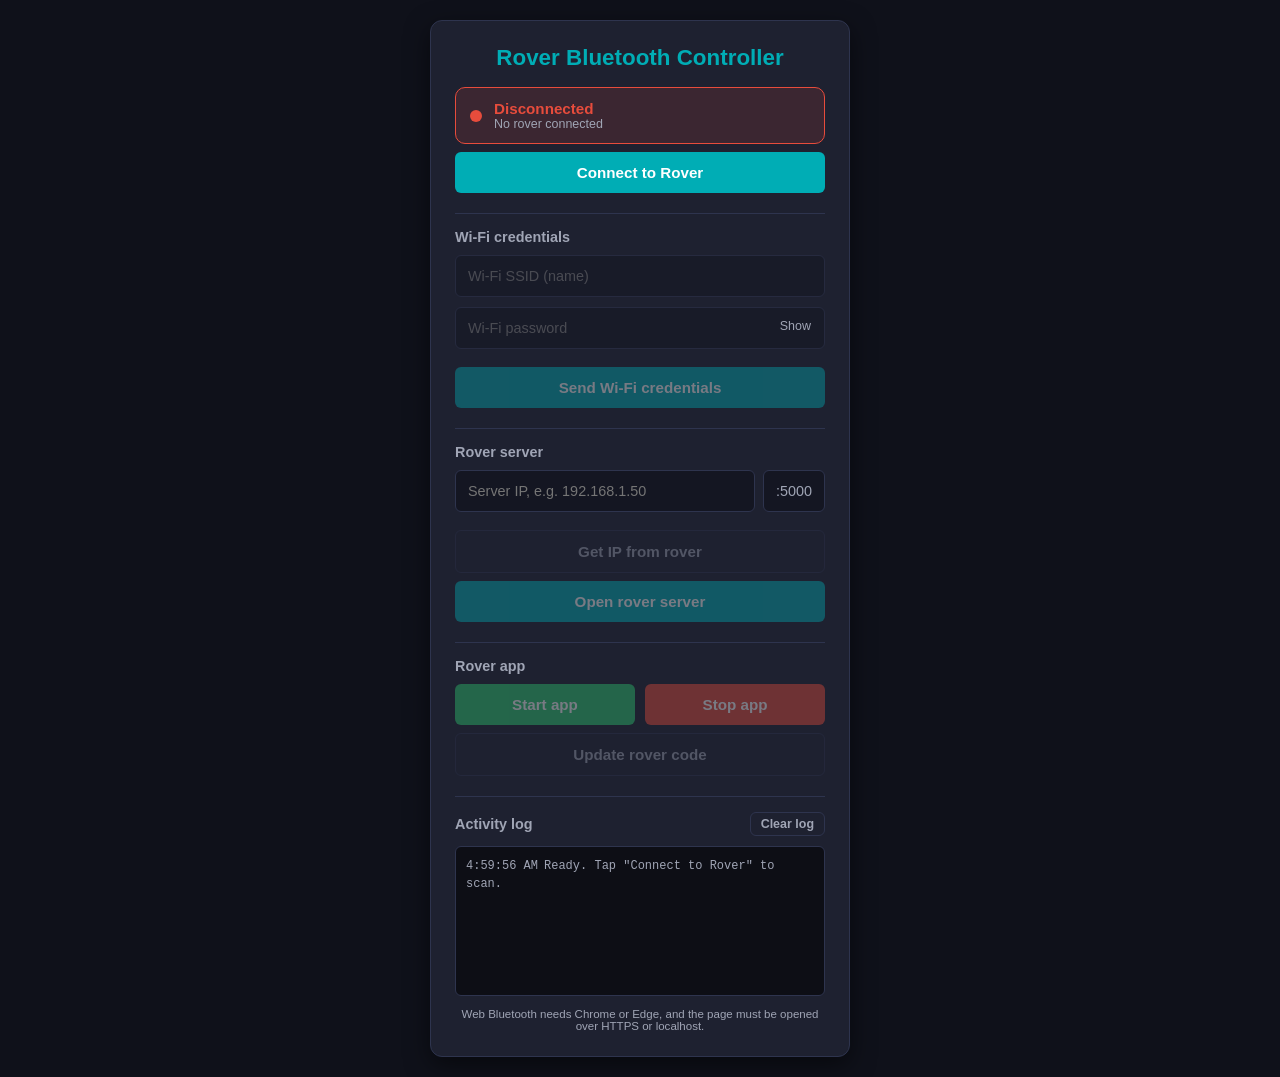
==== index.html @ 63fe3cc8 "renamed bt.html to index.html" ====
<!DOCTYPE html>
<html lang="en">

<head>
    <meta charset="UTF-8">
    <meta name="viewport" content="width=device-width, initial-scale=1.0">
    <title>Smart Rover BLE Dashboard</title>
    <style>
        :root {
            --bg: #0f111a;
            --card: #1e2130;
            --inset: #141622;
            --border: #2e344e;
            --text: #fff;
            --sub: #a0a5b5;
            --blue: #00adb5;
            --green: #2ecc71;
            --red: #e74c3c;
            --amber: #f5a623;
        }

        * {
            box-sizing: border-box;
        }

        body {
            margin: 0;
            padding: 20px;
            display: flex;
            justify-content: center;
            background: var(--bg);
            color: var(--text);
            font-family: -apple-system, BlinkMacSystemFont, "Segoe UI", Roboto, Helvetica, Arial, sans-serif;
        }

        .container {
            width: 100%;
            max-width: 420px;
            padding: 24px;
            background: var(--card);
            border: 1px solid var(--border);
            border-radius: 12px;
            box-shadow: 0 8px 24px rgba(0, 0, 0, .5);
        }

        h2 {
            margin: 0 0 16px;
            font-size: 1.4rem;
            text-align: center;
            color: var(--blue);
        }

        /* Connection indicator */
        .status {
            display: flex;
            align-items: center;
            gap: 12px;
            padding: 12px 14px;
            border-radius: 10px;
            border: 1px solid var(--c);
            background: color-mix(in srgb, var(--c) 14%, transparent);
            transition: background .3s, border-color .3s;
        }

        .status[data-state="disconnected"] {
            --c: var(--red);
        }

        .status[data-state="connecting"] {
            --c: var(--amber);
        }

        .status[data-state="connected"] {
            --c: var(--green);
        }

        .dot {
            width: 12px;
            height: 12px;
            border-radius: 50%;
            background: var(--c);
            flex: none;
        }

        .status[data-state="connecting"] .dot,
        .status[data-state="connected"] .dot {
            animation: pulse 1.6s ease-out infinite;
        }

        @keyframes pulse {
            0% {
                box-shadow: 0 0 0 0 color-mix(in srgb, var(--c) 70%, transparent);
            }

            100% {
                box-shadow: 0 0 0 10px transparent;
            }
        }

        .status-text {
            flex: 1;
            min-width: 0;
        }

        #status-label {
            font-weight: 700;
            color: var(--c);
            font-size: .95rem;
        }

        #status-detail {
            font-size: .78rem;
            color: var(--sub);
            white-space: nowrap;
            overflow: hidden;
            text-overflow: ellipsis;
        }

        #uptime {
            font-variant-numeric: tabular-nums;
            font-size: .85rem;
            color: var(--sub);
        }

        .btn {
            width: 100%;
            padding: 12px;
            margin-top: 8px;
            border: 0;
            border-radius: 6px;
            font-size: .95rem;
            font-weight: 700;
            color: #fff;
            cursor: pointer;
            transition: transform .1s, background-color .2s, opacity .2s;
        }

        .btn:active:not(:disabled) {
            transform: scale(.98);
        }

        .btn:disabled {
            opacity: .4;
            cursor: not-allowed;
        }

        .btn:focus-visible,
        input:focus-visible {
            outline: 2px solid var(--blue);
            outline-offset: 2px;
        }

        .btn-primary {
            background: var(--blue);
        }

        .btn-primary:hover:not(:disabled) {
            background: #008c93;
        }

        .btn-success {
            background: var(--green);
        }

        .btn-danger {
            background: var(--red);
        }

        .btn-ghost {
            background: transparent;
            border: 1px solid var(--border);
            color: var(--sub);
        }

        .btn-ghost:hover:not(:disabled) {
            color: var(--text);
            border-color: var(--sub);
        }

        .section {
            margin-top: 20px;
            padding-top: 15px;
            border-top: 1px solid var(--border);
        }

        .section-head {
            display: flex;
            align-items: center;
            justify-content: space-between;
            margin-bottom: 10px;
        }

        .section-title {
            font-size: .9rem;
            color: var(--sub);
            margin: 0;
        }

        .section-head .btn {
            width: auto;
            margin: 0;
            padding: 4px 10px;
            font-size: .78rem;
        }

        input {
            width: 100%;
            padding: 12px;
            margin-bottom: 10px;
            background: var(--inset);
            border: 1px solid var(--border);
            border-radius: 6px;
            color: #fff;
            font-size: .9rem;
        }

        input:disabled {
            opacity: .5;
        }

        .pass-wrap {
            position: relative;
        }

        .pass-wrap input {
            padding-right: 64px;
        }

        .pass-toggle {
            position: absolute;
            right: 6px;
            top: 6px;
            padding: 6px 8px;
            border: 0;
            border-radius: 4px;
            background: transparent;
            color: var(--sub);
            font-size: .78rem;
            cursor: pointer;
        }

        .pass-toggle:hover {
            color: var(--text);
        }

        .ip-row {
            display: flex;
            align-items: center;
            gap: 8px;
            margin-bottom: 10px;
        }

        .ip-row input {
            margin: 0;
            flex: 1;
        }

        .ip-row .port {
            padding: 12px;
            background: var(--inset);
            border: 1px solid var(--border);
            border-radius: 6px;
            color: var(--sub);
            font-size: .9rem;
            font-variant-numeric: tabular-nums;
        }

        .btn-grid {
            display: flex;
            gap: 10px;
        }

        .btn-grid .btn {
            margin-top: 0;
        }

        #terminal {
            height: 150px;
            overflow-y: auto;
            padding: 10px;
            background: #0d0e15;
            border: 1px solid var(--border);
            border-radius: 6px;
            font-family: ui-monospace, Menlo, Consolas, monospace;
            font-size: .75rem;
            line-height: 1.5;
        }

        .line {
            white-space: pre-wrap;
            overflow-wrap: anywhere;
            color: #4dd0e1;
        }

        .line.success {
            color: var(--green);
        }

        .line.error {
            color: #ff6b5e;
        }

        .line.warn {
            color: var(--amber);
        }

        .line.muted {
            color: var(--sub);
        }

        .ts {
            color: var(--sub);
            margin-right: 6px;
        }

        .hint {
            margin: 12px 0 0;
            font-size: .72rem;
            color: var(--sub);
            text-align: center;
        }

        @media (prefers-reduced-motion: reduce) {
            .dot {
                animation: none !important;
            }

            .btn {
                transition: none;
            }
        }
    </style>
</head>

<body>

    <div class="container">
        <h2>Rover Bluetooth Controller</h2>

        <!-- Connection indicator -->
        <div id="status" class="status" data-state="disconnected" role="status" aria-live="polite">
            <span class="dot"></span>
            <div class="status-text">
                <div id="status-label">Disconnected</div>
                <div id="status-detail">No rover connected</div>
            </div>
            <span id="uptime"></span>
        </div>
        <button id="btn-connect" class="btn btn-primary">Connect to Rover</button>

        <!-- Wi-Fi -->
        <div class="section">
            <div class="section-head">
                <h3 class="section-title">Wi-Fi credentials</h3>
            </div>
            <input type="text" id="wifi-ssid" placeholder="Wi-Fi SSID (name)" autocomplete="off" class="needs-conn"
                disabled>
            <div class="pass-wrap">
                <input type="password" id="wifi-pass" placeholder="Wi-Fi password" autocomplete="off" class="needs-conn"
                    disabled>
                <button type="button" class="pass-toggle" id="pass-toggle">Show</button>
            </div>
            <button id="btn-wifi" class="btn btn-primary needs-conn" disabled>Send Wi-Fi credentials</button>
        </div>

        <!-- Server -->
        <div class="section">
            <div class="section-head">
                <h3 class="section-title">Rover server</h3>
            </div>
            <div class="ip-row">
                <input type="text" id="server-ip" placeholder="Server IP, e.g. 192.168.1.50" inputmode="decimal"
                    autocomplete="off">
                <span class="port">:5000</span>
            </div>
            <button id="btn-getip" class="btn btn-ghost needs-conn" disabled>Get IP from rover</button>
            <button id="btn-open" class="btn btn-primary" disabled>Open rover server</button>
        </div>

        <!-- Service -->
        <div class="section">
            <div class="section-head">
                <h3 class="section-title">Rover app</h3>
            </div>
            <div class="btn-grid">
                <button class="btn btn-success needs-conn" data-cmd="START" disabled>Start app</button>
                <button class="btn btn-danger needs-conn" data-cmd="STOP" disabled>Stop app</button>
            </div>
            <button id="btn-update" class="btn btn-ghost needs-conn" disabled>Update rover code</button>
        </div>

        <!-- Log -->
        <div class="section">
            <div class="section-head">
                <h3 class="section-title">Activity log</h3>
                <button id="btn-clear" class="btn btn-ghost">Clear log</button>
            </div>
            <div id="terminal" aria-live="off"></div>
        </div>

        <p class="hint">Web Bluetooth needs Chrome or Edge, and the page must be opened over HTTPS or localhost.</p>
    </div>

    <script>
        // Must match bt.py on the Pi
        const SERVICE_UUID = "12345678-1234-5678-1234-56789abcdef0";
        const WIFI_CHAR_UUID = "12345678-1234-5678-1234-56789abcdef1";
        const CONTROL_CHAR_UUID = "12345678-1234-5678-1234-56789abcdef2";

        const $ = (id) => document.getElementById(id);
        let bleDevice = null, bleService = null, connectedAt = null, uptimeTimer = null, state = "disconnected";

        /* ---------- Log ---------- */
        function log(message, level = "info") {
            const term = $("terminal");
            const line = document.createElement("div");
            line.className = "line " + level;
            const ts = document.createElement("span");
            ts.className = "ts";
            ts.textContent = new Date().toLocaleTimeString();
            line.append(ts, message);
            term.appendChild(line);
            while (term.childElementCount > 300) term.firstChild.remove();
            term.scrollTop = term.scrollHeight;
        }
        function clearLog() {
            $("terminal").replaceChildren();
            log("Log cleared.", "muted");
        }

        /* ---------- UI state ---------- */
        function formatUptime(ms) {
            const s = Math.floor(ms / 1000), h = Math.floor(s / 3600), m = Math.floor((s % 3600) / 60);
            const pad = (n) => String(n).padStart(2, "0");
            return (h ? h + ":" : "") + pad(m) + ":" + pad(s % 60);
        }
        function setState(next, detail) {
            state = next;
            const labels = { disconnected: "Disconnected", connecting: "Connecting…", connected: "Connected" };
            $("status").dataset.state = next;
            $("status-label").textContent = labels[ next ];
            $("status-detail").textContent = detail || "";

            const btn = $("btn-connect");
            btn.disabled = next === "connecting";
            btn.className = "btn " + (next === "connected" ? "btn-ghost" : "btn-primary");
            btn.textContent = next === "connected" ? "Disconnect" : next === "connecting" ? "Connecting…" : "Connect to Rover";

            document.querySelectorAll(".needs-conn").forEach((el) => (el.disabled = next !== "connected"));

            clearInterval(uptimeTimer);
            if (next === "connected") {
                connectedAt = Date.now();
                $("uptime").textContent = "00:00";
                uptimeTimer = setInterval(() => ($("uptime").textContent = formatUptime(Date.now() - connectedAt)), 1000);
            } else {
                $("uptime").textContent = "";
            }
        }

        /* ---------- Connection ---------- */
        async function connectBluetooth() {
            if (!navigator.bluetooth) {
                log("Web Bluetooth is not supported in this browser. Use Chrome or Edge.", "error");
                return;
            }
            setState("connecting", "Searching for rover…");
            try {
                log("Searching for BLE devices…");
                bleDevice = await navigator.bluetooth.requestDevice({ filters: [ { services: [ SERVICE_UUID ] } ] });
                bleDevice.addEventListener("gattserverdisconnected", onDisconnected);

                const name = bleDevice.name || "Rover";
                setState("connecting", "Connecting to " + name + "…");
                log("Connecting to " + name + "…");
                const server = await bleDevice.gatt.connect();

                log("Discovering GATT services…");
                bleService = await server.getPrimaryService(SERVICE_UUID);

                setState("connected", name);
                log("Connected to " + name + ".", "success");
            } catch (err) {
                bleService = null;
                setState("disconnected", "No rover connected");
                // NotFoundError = user closed the picker
                log(err.name === "NotFoundError" ? "No device selected." : "Connection error: " + err.message,
                    err.name === "NotFoundError" ? "muted" : "error");
            }
        }

        function disconnectBluetooth() {
            if (bleDevice && bleDevice.gatt.connected) {
                log("Disconnecting…", "warn");
                bleDevice.gatt.disconnect(); // triggers onDisconnected
            }
        }

        function onDisconnected() {
            bleService = null;
            setState("disconnected", "Connection lost or closed");
            log("BLE device disconnected.", "warn");
        }

        /* ---------- Writes ---------- */
        async function writeText(uuid, text) {
            const ch = await bleService.getCharacteristic(uuid);
            const data = new TextEncoder().encode(text);
            if (ch.writeValueWithResponse) await ch.writeValueWithResponse(data);
            else await ch.writeValue(data);
        }

        async function sendWifiCredentials() {
            const ssid = $("wifi-ssid").value.trim();
            const pass = $("wifi-pass").value; // don't trim: passwords may contain spaces
            if (!ssid || !pass) { log("Enter both SSID and password.", "warn"); return; }

            const btn = $("btn-wifi");
            btn.disabled = true;
            try {
                log("Sending Wi-Fi credentials for " + ssid + "…");
                await writeText(WIFI_CHAR_UUID, ssid + ":" + pass);
                log("Wi-Fi credentials sent.", "success");
            } catch (err) {
                log("Wi-Fi error: " + err.message, "error");
            } finally {
                btn.disabled = state !== "connected";
            }
        }

        async function sendAppCommand(command, btn) {
            btn.disabled = true;
            try {
                log("Sending " + command + "…");
                await writeText(CONTROL_CHAR_UUID, command);
                log(command + " sent.", "success");
            } catch (err) {
                log("Command error: " + err.message, "error");
            } finally {
                btn.disabled = state !== "connected";
            }
        }

        /* ---------- Wire up ---------- */
        $("btn-connect").addEventListener("click", () => (state === "connected" ? disconnectBluetooth() : connectBluetooth()));
        $("btn-wifi").addEventListener("click", sendWifiCredentials);
        $("btn-clear").addEventListener("click", clearLog);
        document.querySelectorAll("[data-cmd]").forEach((b) => b.addEventListener("click", () => sendAppCommand(b.dataset.cmd, b)));
        $("pass-toggle").addEventListener("click", () => {
            const show = $("wifi-pass").type === "password";
            $("wifi-pass").type = show ? "text" : "password";
            $("pass-toggle").textContent = show ? "Hide" : "Show";
        });

        /* ---------- Server IP (port fixed at 5000) ---------- */
        const SERVER_PORT = 5000;
        const IPV4 = /^(25[0-5]|2[0-4]\d|1?\d?\d)(\.(25[0-5]|2[0-4]\d|1?\d?\d)){3}$/;

        function serverUrl() {
            const ip = $("server-ip").value.trim();
            return IPV4.test(ip) ? "http://" + ip + ":" + SERVER_PORT : null;
        }
        function updateServerUI() {
            const url = serverUrl();
            $("btn-open").disabled = !url;
            $("btn-open").textContent = url ? "Open " + url : "Open rover server";
        }

        const IP_CHAR_UUID = "12345678-1234-5678-1234-56789abcdef3";

        async function fetchServerIp() {
            const btn = $("btn-getip");
            btn.disabled = true;
            try {
                log("Asking rover for its IP address…");
                const ch = await bleService.getCharacteristic(IP_CHAR_UUID);
                const value = await ch.readValue();
                const ip = new TextDecoder().decode(value).trim();
                if (IPV4.test(ip)) {
                    $("server-ip").value = ip;
                    try { localStorage.setItem("roverServerIp", ip); } catch (e) { }
                    updateServerUI();
                    log("Rover IP: " + ip, "success");
                } else {
                    log("Rover has no IP address yet. Wait a few seconds after Wi-Fi connects, then try again.", "warn");
                }
            } catch (err) {
                log(err.name === "NotFoundError"
                    ? "IP characteristic not found. Add it to bt.py and restart the script."
                    : "IP error: " + err.message, "error");
            } finally {
                btn.disabled = state !== "connected";
            }
        }
        $("btn-getip").addEventListener("click", fetchServerIp);

        try { $("server-ip").value = localStorage.getItem("roverServerIp") || ""; } catch (e) { }
        updateServerUI();

        $("server-ip").addEventListener("input", () => {
            updateServerUI();
            try { localStorage.setItem("roverServerIp", $("server-ip").value.trim()); } catch (e) { }
        });
        $("btn-open").addEventListener("click", () => {
            const url = serverUrl();
            if (!url) return;
            log("Opening " + url, "info");
            window.open(url, "_blank", "noopener");
        });

        /* ---------- Update rover code (git pull on the Pi) ---------- */
        const UPDATE_STATUS_UUID = "12345678-1234-5678-1234-56789abcdef4";
        const sleep = (ms) => new Promise((r) => setTimeout(r, ms));

        async function updateRover() {
            const btn = $("btn-update");
            btn.disabled = true;
            try {
                log("Telling rover to pull updates…");
                await writeText(CONTROL_CHAR_UUID, "UPDATE");
                const ch = await bleService.getCharacteristic(UPDATE_STATUS_UUID);
                for (let i = 0; i < 45; i++) {           // wait up to ~90 s
                    await sleep(2000);
                    if (state !== "connected") {
                        log("Lost connection during update. Reconnect and try again to see the result.", "warn");
                        return;
                    }
                    const status = new TextDecoder().decode(await ch.readValue()).trim();
                    if (status.startsWith("RUNNING")) continue;
                    log(status, status.startsWith("OK") ? "success" : "error");
                    return;
                }
                log("Update is taking longer than expected. Try again shortly.", "warn");
            } catch (err) {
                log(err.name === "NotFoundError"
                    ? "Update status characteristic not found. Add it to bt.py and restart the script."
                    : "Update error: " + err.message, "error");
            } finally {
                btn.disabled = state !== "connected";
            }
        }
        $("btn-update").addEventListener("click", updateRover);

        log('Ready. Tap "Connect to Rover" to scan.', "muted");
    </script>
</body>

</html>
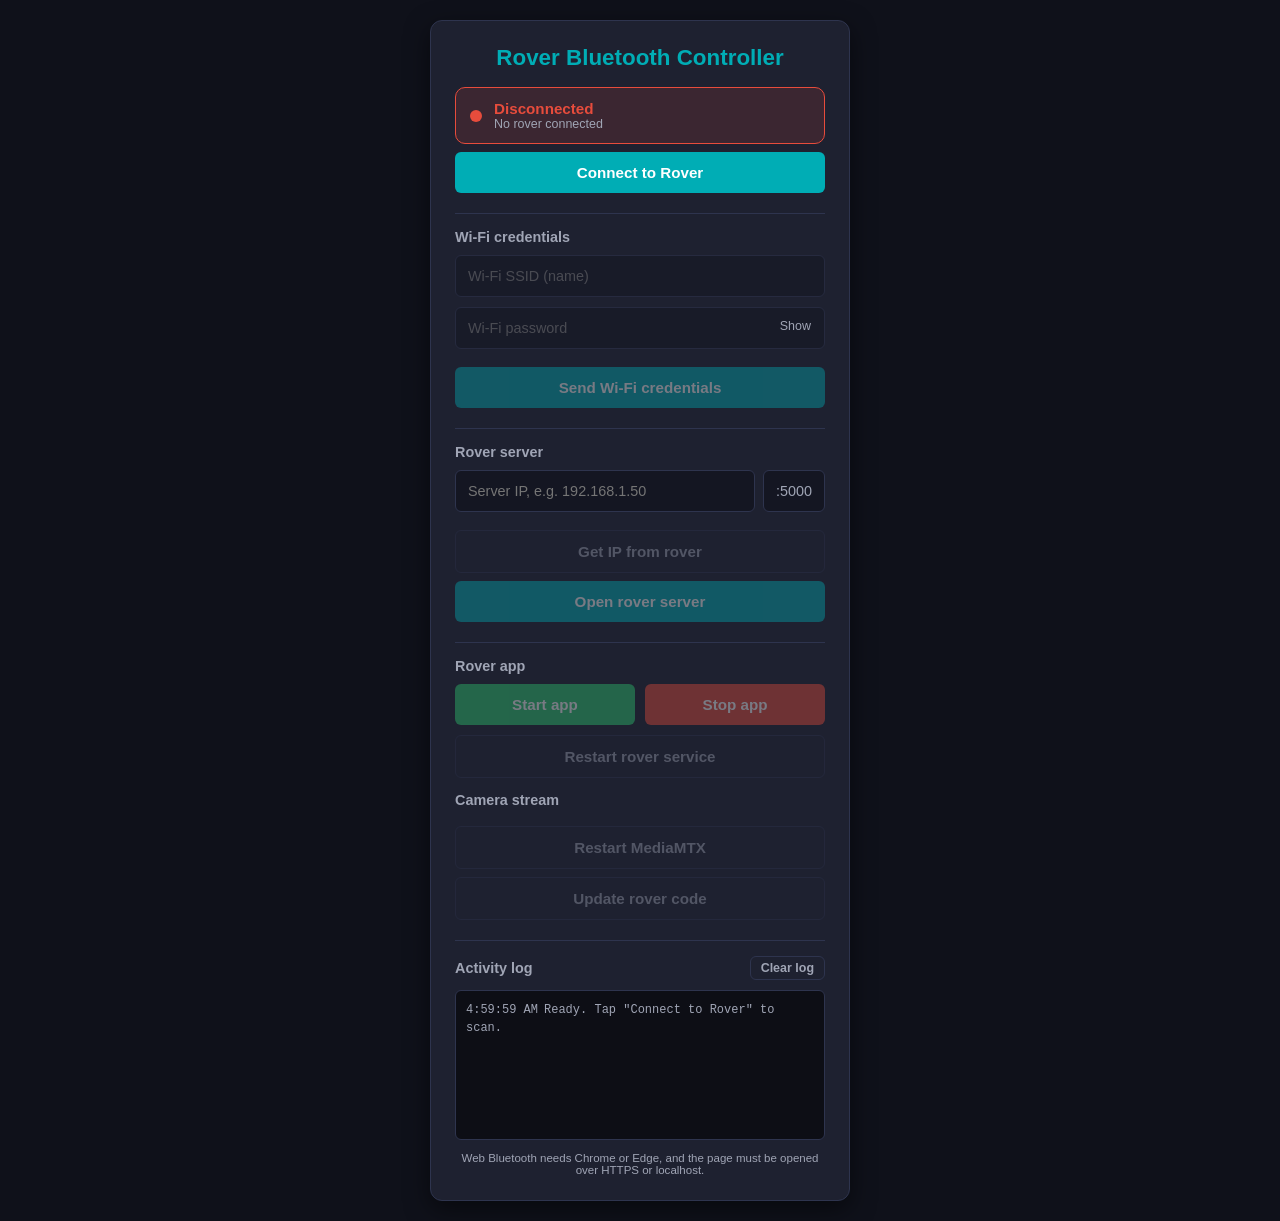
==== commit 1a009b1c: "updated ble commmand page" ====
--- a/index.html
+++ b/index.html
@@ -267,11 +267,13 @@
 
         .btn-grid {
             display: flex;
+            flex-wrap: wrap;
             gap: 10px;
         }
 
         .btn-grid .btn {
             margin-top: 0;
+            flex: 1 1 130px;
         }
 
         #terminal {
@@ -385,7 +387,12 @@
             <div class="btn-grid">
                 <button class="btn btn-success needs-conn" data-cmd="START" disabled>Start app</button>
                 <button class="btn btn-danger needs-conn" data-cmd="STOP" disabled>Stop app</button>
-            </div>
+                <button class="btn btn-ghost needs-conn" data-cmd="RESTART_ROVER" disabled>Restart rover service</button>
+            </div>
+            <div class="section-head" style="margin-top:14px">
+                <h3 class="section-title">Camera stream</h3>
+            </div>
+            <button class="btn btn-ghost needs-conn" data-cmd="RESTART_MEDIAMTX" disabled>Restart MediaMTX</button>
             <button id="btn-update" class="btn btn-ghost needs-conn" disabled>Update rover code</button>
         </div>
 
@@ -645,4 +652,4 @@
     </script>
 </body>
 
-</html>+</html>
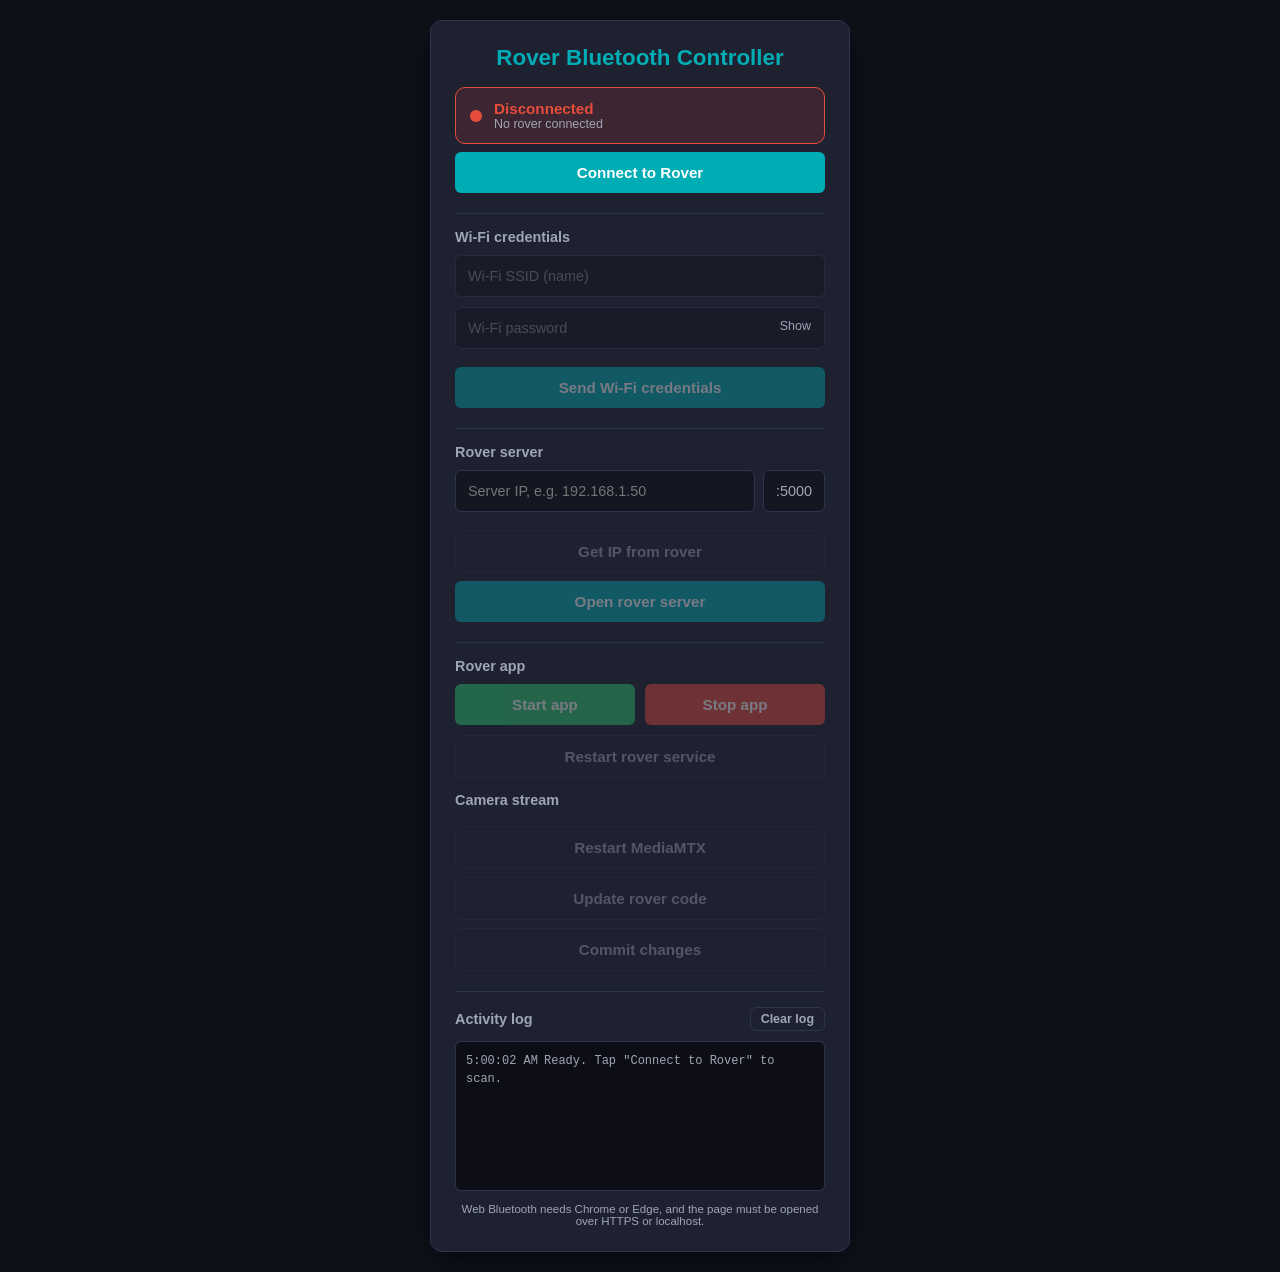
==== commit 191aebdf: "update bt.py for push functionality" ====
--- a/index.html
+++ b/index.html
@@ -387,13 +387,15 @@
             <div class="btn-grid">
                 <button class="btn btn-success needs-conn" data-cmd="START" disabled>Start app</button>
                 <button class="btn btn-danger needs-conn" data-cmd="STOP" disabled>Stop app</button>
-                <button class="btn btn-ghost needs-conn" data-cmd="RESTART_ROVER" disabled>Restart rover service</button>
+                <button class="btn btn-ghost needs-conn" data-cmd="RESTART_ROVER" disabled>Restart rover
+                    service</button>
             </div>
             <div class="section-head" style="margin-top:14px">
                 <h3 class="section-title">Camera stream</h3>
             </div>
             <button class="btn btn-ghost needs-conn" data-cmd="RESTART_MEDIAMTX" disabled>Restart MediaMTX</button>
             <button id="btn-update" class="btn btn-ghost needs-conn" disabled>Update rover code</button>
+            <button id="btn-commit" class="btn btn-ghost needs-conn" disabled>Commit changes</button>
         </div>
 
         <!-- Log -->
@@ -615,21 +617,21 @@
             window.open(url, "_blank", "noopener");
         });
 
-        /* ---------- Update rover code (git pull on the Pi) ---------- */
+        /* ---------- Git tasks on the Pi (update / commit) ---------- */
         const UPDATE_STATUS_UUID = "12345678-1234-5678-1234-56789abcdef4";
         const sleep = (ms) => new Promise((r) => setTimeout(r, ms));
 
-        async function updateRover() {
-            const btn = $("btn-update");
-            btn.disabled = true;
+        async function runGitTask(command, startMsg) {
+            const btns = [ $("btn-update"), $("btn-commit") ];
+            btns.forEach((b) => (b.disabled = true));
             try {
-                log("Telling rover to pull updates…");
-                await writeText(CONTROL_CHAR_UUID, "UPDATE");
+                log(startMsg);
+                await writeText(CONTROL_CHAR_UUID, command);
                 const ch = await bleService.getCharacteristic(UPDATE_STATUS_UUID);
                 for (let i = 0; i < 45; i++) {           // wait up to ~90 s
                     await sleep(2000);
                     if (state !== "connected") {
-                        log("Lost connection during update. Reconnect and try again to see the result.", "warn");
+                        log("Lost connection during " + command.toLowerCase() + ". Reconnect and try again to see the result.", "warn");
                         return;
                     }
                     const status = new TextDecoder().decode(await ch.readValue()).trim();
@@ -637,19 +639,21 @@
                     log(status, status.startsWith("OK") ? "success" : "error");
                     return;
                 }
-                log("Update is taking longer than expected. Try again shortly.", "warn");
+                log(command + " is taking longer than expected. Try again shortly.", "warn");
             } catch (err) {
                 log(err.name === "NotFoundError"
                     ? "Update status characteristic not found. Add it to bt.py and restart the script."
-                    : "Update error: " + err.message, "error");
+                    : command + " error: " + err.message, "error");
             } finally {
-                btn.disabled = state !== "connected";
-            }
-        }
-        $("btn-update").addEventListener("click", updateRover);
+                btns.forEach((b) => (b.disabled = state !== "connected"));
+            }
+        }
+
+        $("btn-update").addEventListener("click", () => runGitTask("UPDATE", "Telling rover to pull updates…"));
+        $("btn-commit").addEventListener("click", () => runGitTask("COMMIT", "Telling rover to commit changes…"));
 
         log('Ready. Tap "Connect to Rover" to scan.', "muted");
     </script>
 </body>
 
-</html>
+</html>
